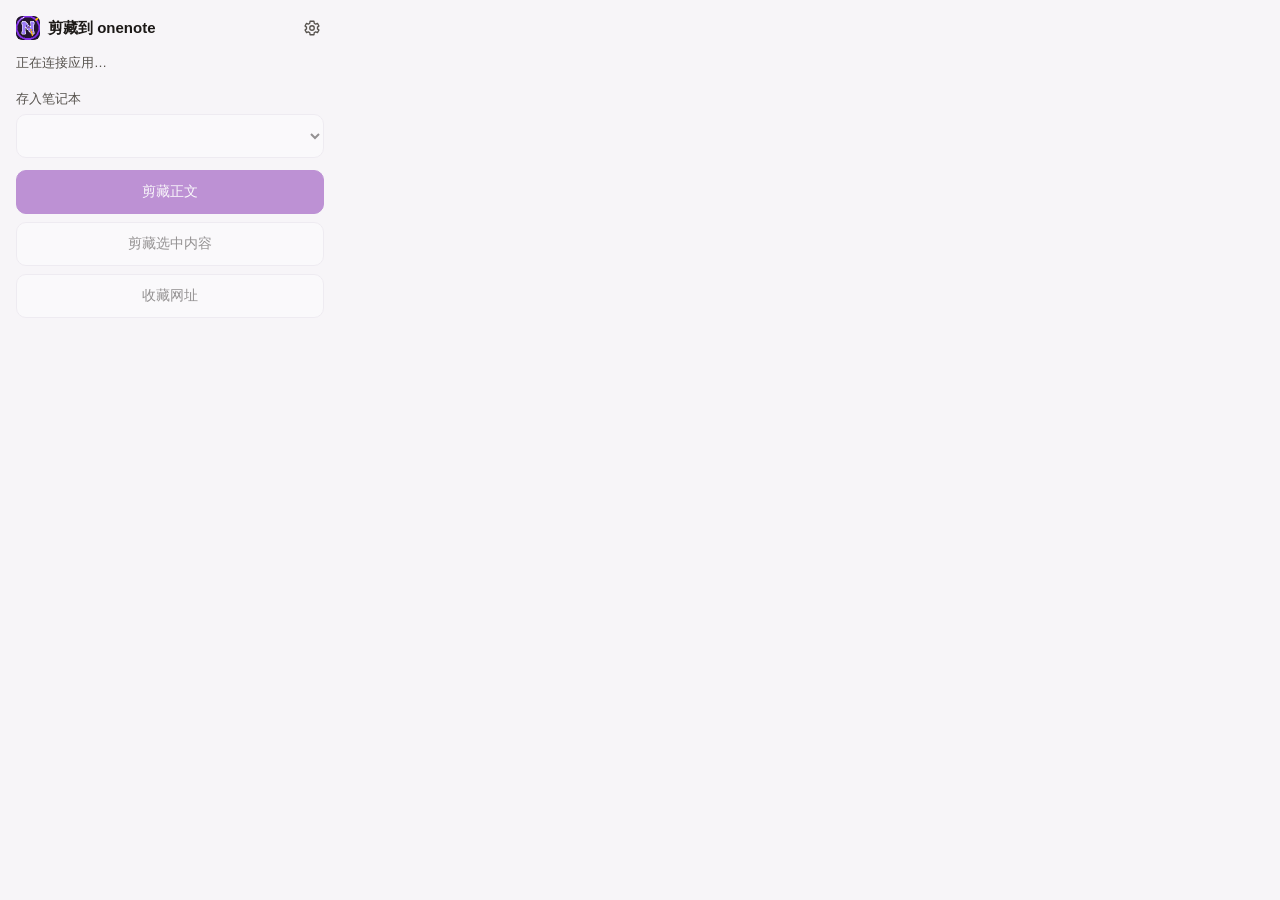
==== extension/chrome/popup.html @ 93fb1e6f "1.0.25: 网页剪藏——Chrome MV3 插件(简化正文/选中内容/网址书签, Readability+Turndown+gfm, 弹窗选笔记本记上次) + 应用内 127.0.0.1 桥接服" ====
<!DOCTYPE html>
<html lang="zh-CN">
<head>
  <meta charset="utf-8">
  <meta name="viewport" content="width=device-width, initial-scale=1">
  <title>剪藏到 onenote</title>
  <link rel="stylesheet" href="popup.css">
</head>
<body>
  <main id="mainView">
    <header>
      <img src="icons/icon48.png" alt="" width="24" height="24">
      <h1>剪藏到 onenote</h1>
      <button id="openSettings" class="icon-btn" type="button" aria-label="插件设置">
        <svg viewBox="0 0 24 24" width="18" height="18" aria-hidden="true"><path fill="none" stroke="currentColor" stroke-width="1.8" stroke-linecap="round" stroke-linejoin="round" d="M12 15a3 3 0 1 0 0-6 3 3 0 0 0 0 6Zm7.4-3a7.4 7.4 0 0 0-.1-1.2l2-1.5-2-3.4-2.3 1a7.6 7.6 0 0 0-2-1.2L14.6 3h-5.2L9 5.7a7.6 7.6 0 0 0-2 1.2l-2.3-1-2 3.4 2 1.5a7.4 7.4 0 0 0 0 2.4l-2 1.5 2 3.4 2.3-1a7.6 7.6 0 0 0 2 1.2L9.4 21h5.2l.4-2.7a7.6 7.6 0 0 0 2-1.2l2.3 1 2-3.4-2-1.5c.06-.4.1-.8.1-1.2Z"/></svg>
      </button>
    </header>
    <p id="connStatus" class="status" role="status" aria-live="polite">正在连接应用…</p>
    <div class="field">
      <label for="notebookSelect">存入笔记本</label>
      <select id="notebookSelect" disabled></select>
    </div>
    <div class="actions">
      <button id="clipArticle" class="primary" type="button" disabled>剪藏正文</button>
      <button id="clipSelection" type="button" disabled>剪藏选中内容</button>
      <button id="clipBookmark" type="button" disabled>收藏网址</button>
    </div>
    <p id="result" class="result" role="status" aria-live="polite"></p>
  </main>
  <section id="settingsView" hidden>
    <header>
      <button id="closeSettings" class="icon-btn" type="button" aria-label="返回">
        <svg viewBox="0 0 24 24" width="18" height="18" aria-hidden="true"><path fill="none" stroke="currentColor" stroke-width="1.8" stroke-linecap="round" stroke-linejoin="round" d="M15 5l-7 7 7 7"/></svg>
      </button>
      <h1>插件设置</h1>
    </header>
    <div class="field">
      <label for="portInput">桥接端口</label>
      <input id="portInput" inputmode="numeric" autocomplete="off" placeholder="41190">
      <p class="hint">与应用设置页「剪藏 · 桥接端口」一致，默认 41190</p>
      <p id="portError" class="error" hidden>请输入 1024–65535 的整数端口</p>
    </div>
    <div class="field">
      <label for="tokenInput">配对令牌</label>
      <div class="token-row">
        <input id="tokenInput" type="password" autocomplete="off" spellcheck="false">
        <button id="toggleToken" class="icon-btn" type="button" aria-label="显示令牌" aria-pressed="false">
          <svg viewBox="0 0 24 24" width="18" height="18" aria-hidden="true"><path fill="none" stroke="currentColor" stroke-width="1.8" stroke-linecap="round" stroke-linejoin="round" d="M2 12s3.5-6 10-6 10 6 10 6-3.5 6-10 6S2 12 2 12Zm10 2.5a2.5 2.5 0 1 0 0-5 2.5 2.5 0 0 0 0 5Z"/></svg>
        </button>
      </div>
      <p class="hint">应用设置页「剪藏 · 配对令牌」点击复制后粘贴到这里</p>
    </div>
    <button id="saveSettings" class="primary" type="button">保存并连接</button>
    <p id="settingsResult" class="result" role="status" aria-live="polite"></p>
    <p class="hint">剪藏时应用需保持运行且已启用剪藏服务。插件未上架，通过 chrome://extensions 开发者模式加载仓库 extension/chrome 目录。</p>
  </section>
  <script src="popup.js"></script>
</body>
</html>
---- extension/chrome/popup.css ----
:root {
  --paper: #111113;
  --surface: #1a1a1e;
  --surface-alt: #25252b;
  --ink: #f0efeb;
  --ink-muted: #b9b7b2;
  --hairline: #303036;
  --accent: #a54fd4;
  --accent-text: #c89ae6;
  --on-accent: #ffffff;
  --danger: #f87171;
  color-scheme: dark;
}

@media (prefers-color-scheme: light) {
  :root {
    --paper: #f7f5f8;
    --surface: #ffffff;
    --surface-alt: #efebf2;
    --ink: #1c1917;
    --ink-muted: #57534e;
    --hairline: #e5e0ea;
    --accent: #7719aa;
    --accent-text: #6a1697;
    --on-accent: #ffffff;
    --danger: #dc2626;
    color-scheme: light;
  }
}

* { box-sizing: border-box; }

body {
  width: 340px;
  margin: 0;
  padding: 16px;
  background: var(--paper);
  color: var(--ink);
  font: 14px/1.7 -apple-system, "PingFang SC", "MiSans", "Segoe UI", sans-serif;
}

header {
  display: flex;
  align-items: center;
  gap: 8px;
  margin-bottom: 12px;
}

header img { border-radius: 6px; }

h1 {
  flex: 1;
  margin: 0;
  font-size: 15px;
  font-weight: 600;
  line-height: 24px;
}

.status {
  margin: 0 0 12px;
  min-height: 24px;
  color: var(--ink-muted);
  font-size: 13px;
}

.status.ok { color: var(--accent-text); }
.status.bad { color: var(--danger); }

.field { margin-bottom: 12px; }

label {
  display: block;
  margin-bottom: 4px;
  font-size: 13px;
  color: var(--ink-muted);
}

select, input {
  width: 100%;
  min-height: 44px;
  padding: 8px 12px;
  border: 1px solid var(--hairline);
  border-radius: 10px;
  background: var(--surface);
  color: var(--ink);
  font: inherit;
}

select:disabled { opacity: 0.45; cursor: not-allowed; }

.token-row { display: flex; gap: 8px; align-items: stretch; }
.token-row input { flex: 1; min-width: 0; }

.actions { display: flex; flex-direction: column; gap: 8px; }

button {
  min-height: 44px;
  padding: 8px 16px;
  border: 1px solid var(--hairline);
  border-radius: 10px;
  background: var(--surface);
  color: var(--ink);
  font: inherit;
  font-weight: 500;
  cursor: pointer;
  transition: background-color 120ms ease, opacity 120ms ease;
}

button:hover:not(:disabled) { background: var(--surface-alt); }
button:active:not(:disabled) { opacity: 0.8; }

button:disabled {
  opacity: 0.45;
  cursor: not-allowed;
}

button.primary {
  background: var(--accent);
  border-color: var(--accent);
  color: var(--on-accent);
}

button.primary:hover:not(:disabled) { background: var(--accent); opacity: 0.9; }

button:focus-visible, select:focus-visible, input:focus-visible {
  outline: 2px solid var(--accent-text);
  outline-offset: 2px;
}

.icon-btn {
  flex: none;
  width: 44px;
  min-height: 44px;
  padding: 0;
  display: inline-flex;
  align-items: center;
  justify-content: center;
  border-color: transparent;
  background: transparent;
  color: var(--ink-muted);
}

.icon-btn:hover:not(:disabled) { background: var(--surface-alt); color: var(--ink); }

header .icon-btn { margin: -10px -10px -10px 0; }

.hint {
  margin: 6px 0 0;
  font-size: 12px;
  color: var(--ink-muted);
  overflow-wrap: anywhere;
}

.error { margin: 6px 0 0; font-size: 12px; color: var(--danger); }

.result {
  margin: 12px 0 0;
  min-height: 22px;
  font-size: 13px;
  overflow-wrap: anywhere;
}

.result.ok { color: var(--accent-text); }
.result.bad { color: var(--danger); }

#saveSettings { width: 100%; }
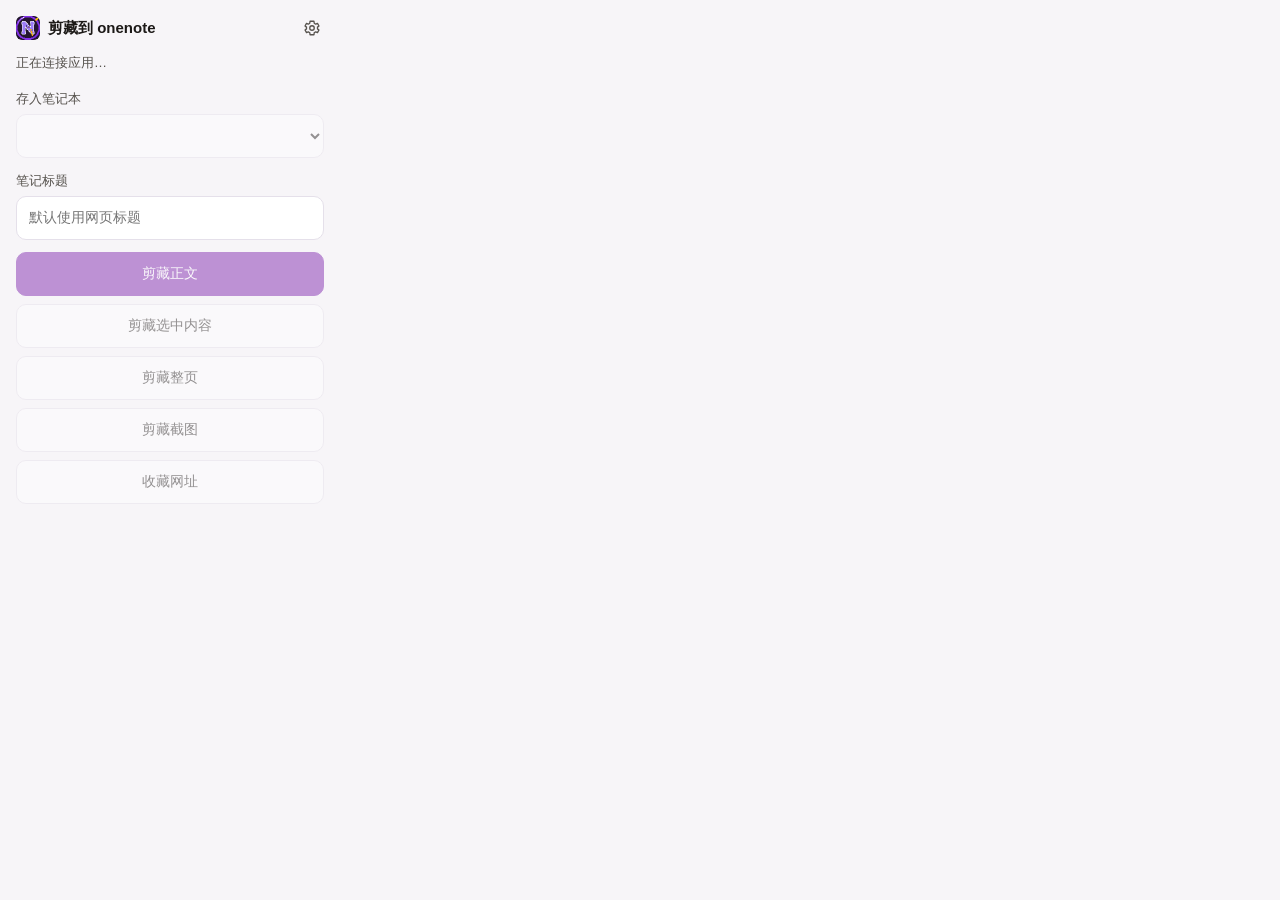
==== commit fd86c02b: "1.0.52: 剪藏增截图(剪贴板优先/文件兜底)与整页(MHTML)模式, 存本地附件 20MB 上限; 弹窗标题可编辑默认网页标题; 所有剪藏笔记首行放被剪藏 URL; 恢复配对令牌完整显示 Co" ====
--- a/extension/chrome/popup.html
+++ b/extension/chrome/popup.html
@@ -20,11 +20,18 @@
       <label for="notebookSelect">存入笔记本</label>
       <select id="notebookSelect" disabled></select>
     </div>
+    <div class="field">
+      <label for="titleInput">笔记标题</label>
+      <input id="titleInput" autocomplete="off" placeholder="默认使用网页标题">
+    </div>
     <div class="actions">
       <button id="clipArticle" class="primary" type="button" disabled>剪藏正文</button>
       <button id="clipSelection" type="button" disabled>剪藏选中内容</button>
+      <button id="clipFullpage" type="button" disabled>剪藏整页</button>
+      <button id="clipShot" type="button" disabled>剪藏截图</button>
       <button id="clipBookmark" type="button" disabled>收藏网址</button>
     </div>
+    <input id="shotFile" type="file" accept="image/*" hidden>
     <p id="result" class="result" role="status" aria-live="polite"></p>
   </main>
   <section id="settingsView" hidden>
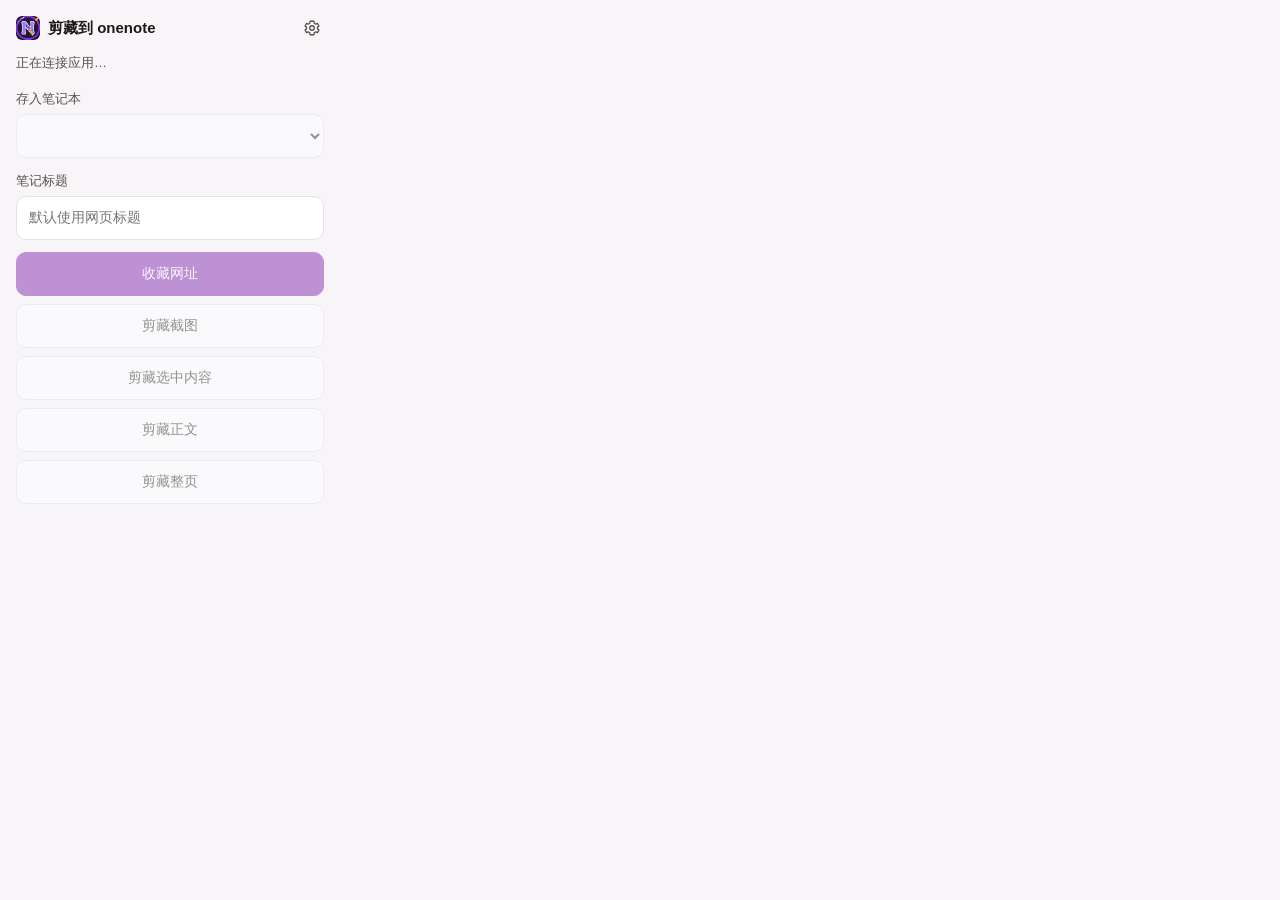
==== commit 679390e9: "1.0.60: 剪藏插件按钮顺序按用户指定(收藏网址/截图/选中/正文/整页), 新连接与新剪藏清空残留报错(修令牌改好仍显示无法连接的观感) Co-authored-by: Copilot <223" ====
--- a/extension/chrome/popup.html
+++ b/extension/chrome/popup.html
@@ -25,11 +25,11 @@
       <input id="titleInput" autocomplete="off" placeholder="默认使用网页标题">
     </div>
     <div class="actions">
-      <button id="clipArticle" class="primary" type="button" disabled>剪藏正文</button>
+      <button id="clipBookmark" class="primary" type="button" disabled>收藏网址</button>
+      <button id="clipShot" type="button" disabled>剪藏截图</button>
       <button id="clipSelection" type="button" disabled>剪藏选中内容</button>
+      <button id="clipArticle" type="button" disabled>剪藏正文</button>
       <button id="clipFullpage" type="button" disabled>剪藏整页</button>
-      <button id="clipShot" type="button" disabled>剪藏截图</button>
-      <button id="clipBookmark" type="button" disabled>收藏网址</button>
     </div>
     <input id="shotFile" type="file" accept="image/*" hidden>
     <p id="result" class="result" role="status" aria-live="polite"></p>
